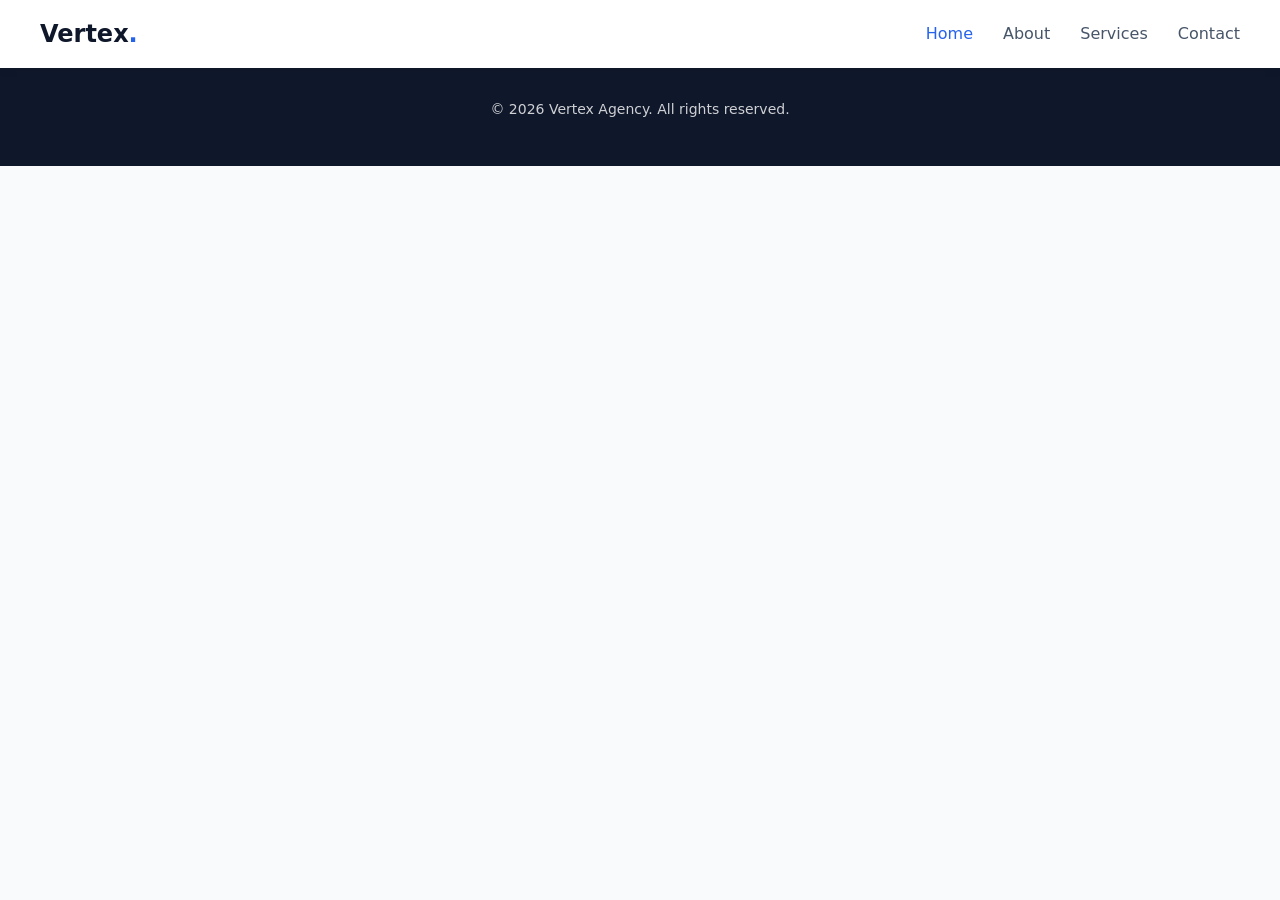
==== about.html @ da76ccec "compile & create the html" ====
<!DOCTYPE html>
<html lang="en">

<head>
    <meta charset="UTF-8">
    <meta name="viewport" content="width=device-width, initial-scale=1.0">
    <title>Vertex | Digital Agency</title>
    <link rel="stylesheet" href="css/main.css">
</head>

<body>

    <header class="header">
        <nav class="navbar container">
            <div class="navbar__logo">Vertex<span>.</span></div>
            <ul class="navbar__menu">
                <li><a href="index.html" class="navbar__menu-link active">Home</a></li>
                <li><a href="about.html" class="navbar__menu-link">About</a></li>
                <li><a href="services.html" class="navbar__menu-link">Services</a></li>
                <li><a href="contact.html" class="navbar__menu-link">Contact</a></li>
            </ul>
            <div class="navbar__toggle">☰</div>
        </nav>
    </header>

    <main class="about section fade-in">
        <div class="container">
            <p class="about__text">We are a dedicated team bridging the gap between pixel-perfect design and
                high-performance code. We specialize in robust architectures and seamless user experiences.</p>

            <div class="about__stats">
                <div class="card">
                    <div class="card__icon">★</div>
                    <h3 class="card__title">50+</h3>
                    <p>Projects Completed</p>
                </div>
                <div class="card">
                    <div class="card__icon">✓</div>
                    <h3 class="card__title">99%</h3>
                    <p>Client Satisfaction</p>
                </div>
                <div class="card">
                    <div class="card__icon">⚡</div>
                    <h3 class="card__title">24/7</h3>
                    <p>Support & Maintenance</p>
                </div>
            </div>
        </div>
    </main>

    <footer class="footer">
        <div class="container">
            <p class="footer__text">&copy; 2026 Vertex Agency. All rights reserved.</p>
        </div>
    </footer>

    <script src="https://code.jquery.com/jquery-3.7.1.min.js"></script>
    <script src="js/main.js"></script>
</body>

</html>
---- css/main.css ----
*,
*::before,
*::after {
  margin: 0;
  padding: 0;
  box-sizing: inherit;
}

html {
  font-size: 62.5%;
  box-sizing: border-box;
  scroll-behavior: smooth;
}

body {
  overflow-x: hidden;
}

a {
  text-decoration: none;
}

ul {
  list-style: none;
}

body {
  font-family: "Segoe UI", system-ui, sans-serif;
  color: #475569;
  font-size: 1.6rem;
  line-height: 1.6;
  background-color: #f8fafc;
}

h1,
h2,
h3,
h4 {
  color: #0f172a;
  font-weight: 700;
  line-height: 1.2;
}

h1 {
  font-size: 4rem;
}

h2 {
  font-size: 3rem;
  margin-bottom: 1.5rem;
}

h3 {
  font-size: 2rem;
}

p {
  margin-bottom: 1.5rem;
}

.container {
  max-width: 1200px;
  margin: 0 auto;
  padding: 0 2rem;
}

.section {
  padding: 8rem 0;
}
@media (max-width: 600px) {
  .section {
    padding: 4rem 0;
  }
}

.fade-in {
  display: none;
}

.header {
  background-color: #ffffff;
  box-shadow: 0 2px 10px rgba(0, 0, 0, 0.05);
  position: sticky;
  top: 0;
  z-index: 100;
}

.navbar {
  display: flex;
  justify-content: space-between;
  align-items: center;
  padding: 1.5rem 0;
}
.navbar__logo {
  font-size: 2.4rem;
  font-weight: 700;
  color: #0f172a;
}
.navbar__logo span {
  color: #2563eb;
}
.navbar__menu {
  display: flex;
  justify-content: space-between;
  align-items: center;
  gap: 3rem;
}
.navbar__menu-link {
  color: #475569;
  font-weight: 500;
  transition: 0.3s ease;
}
.navbar__menu-link:hover, .navbar__menu-link.active {
  color: #2563eb;
}
.navbar__toggle {
  display: none;
  font-size: 2.4rem;
  cursor: pointer;
  color: #0f172a;
}
@media (max-width: 900px) {
  .navbar__toggle {
    display: block;
  }
}
@media (max-width: 900px) {
  .navbar__menu {
    display: none;
    position: absolute;
    top: 100%;
    left: 0;
    width: 100%;
    background-color: #ffffff;
    flex-direction: column;
    padding: 2rem 0;
    box-shadow: 0 4px 6px rgba(0, 0, 0, 0.05);
    text-align: center;
  }
}

.footer {
  background-color: #0f172a;
  color: #ffffff;
  text-align: center;
  padding: 3rem 0;
  margin-top: auto;
}
.footer__text {
  font-size: 1.4rem;
  opacity: 0.8;
}

.btn {
  display: inline-block;
  padding: 1.2rem 2.8rem;
  background-color: #2563eb;
  color: #ffffff;
  border: none;
  border-radius: 0.4rem;
  font-size: 1.6rem;
  font-weight: 600;
  cursor: pointer;
  transition: background-color 0.3s ease, transform 0.3s ease;
}
.btn:hover {
  background-color: rgb(19.4285714286, 79.6571428571, 211.7714285714);
  transform: translateY(-2px);
}
.btn--outline {
  background-color: transparent;
  color: #2563eb;
  border: 2px solid #2563eb;
}
.btn--outline:hover {
  background-color: #2563eb;
  color: #ffffff;
}

.card {
  background-color: #ffffff;
  padding: 3rem;
  border-radius: 0.8rem;
  box-shadow: 0 4px 6px rgba(0, 0, 0, 0.05);
  text-align: center;
  transition: transform 0.3s ease, box-shadow 0.3s ease;
}
.card:hover {
  transform: translateY(-5px);
  box-shadow: 0 10px 15px rgba(0, 0, 0, 0.1);
}
.card__icon {
  font-size: 4rem;
  color: #2563eb;
  margin-bottom: 1.5rem;
}
.card__title {
  color: #0f172a;
  margin-bottom: 1rem;
  font-size: 2.2rem;
}

.form {
  max-width: 60rem;
  margin: 0 auto;
  background-color: #ffffff;
  padding: 4rem;
  border-radius: 0.8rem;
  box-shadow: 0 4px 10px rgba(0, 0, 0, 0.08);
}
.form__group {
  margin-bottom: 2rem;
}
.form__input, .form__textarea {
  width: 100%;
  padding: 1.5rem;
  border: 1px solid #cbd5e1;
  border-radius: 0.4rem;
  font-family: inherit;
  font-size: 1.6rem;
  transition: border-color 0.3s ease;
}
.form__input:focus, .form__textarea:focus {
  outline: none;
  border-color: #2563eb;
}
.form__textarea {
  resize: vertical;
  min-height: 12rem;
}
.form__error-msg {
  display: none;
  color: #ef4444;
  font-size: 1.4rem;
  margin-top: 0.5rem;
}
.form__group.error .form__input,
.form__group.error .form__textarea {
  border-color: #ef4444;
}
.form__group.error .form__error-msg {
  display: block;
}
.form__success {
  display: none;
  color: #22c55e;
  font-size: 1.8rem;
  font-weight: 600;
  text-align: center;
  margin-top: 2rem;
}

.accordion {
  max-width: 80rem;
  margin: 0 auto;
}
.accordion__item {
  background-color: #ffffff;
  margin-bottom: 1.5rem;
  border-radius: 0.4rem;
  box-shadow: 0 2px 4px rgba(0, 0, 0, 0.05);
  overflow: hidden;
}
.accordion__header {
  padding: 2rem;
  cursor: pointer;
  background-color: #0f172a;
  color: #ffffff;
  font-weight: 600;
  font-size: 1.8rem;
  transition: background-color 0.3s ease;
  display: flex;
  justify-content: space-between;
  align-items: center;
}
.accordion__header:hover {
  background-color: rgb(26.9210526316, 41.2789473684, 75.3789473684);
}
.accordion__header::after {
  content: "+";
  font-size: 2.4rem;
  font-weight: 400;
}
.accordion__header.active::after {
  content: "-";
}
.accordion__body {
  display: none;
  padding: 2rem;
  border-top: 1px solid #e2e8f0;
  background-color: #ffffff;
  color: #475569;
}

.hero {
  height: calc(100vh - 8rem);
  display: flex;
  justify-content: center;
  align-items: center;
  text-align: center;
  background: linear-gradient(to right bottom, rgba(248, 250, 252, 0.8), rgba(255, 255, 255, 0.4));
}
.hero__content {
  max-width: 80rem;
}
.hero__title {
  font-size: 5.5rem;
  margin-bottom: 2rem;
}
.hero__title span {
  color: #2563eb;
}
@media (max-width: 900px) {
  .hero__title {
    font-size: 4rem;
  }
}
.hero__subtitle {
  font-size: 2rem;
  margin-bottom: 4rem;
  color: #475569;
}
@media (max-width: 600px) {
  .hero__subtitle {
    font-size: 1.6rem;
  }
}

.about {
  text-align: center;
}
.about__text {
  max-width: 70rem;
  margin: 0 auto 5rem;
  font-size: 1.8rem;
}
.about__stats {
  display: grid;
  grid-template-columns: repeat(auto-fit, minmax(25rem, 1fr));
  gap: 3rem;
}

.services {
  text-align: center;
}
.services__intro {
  max-width: 60rem;
  margin: 0 auto 4rem;
  font-size: 1.8rem;
}

.contact {
  text-align: center;
}
.contact__intro {
  margin-bottom: 4rem;
}

/*# sourceMappingURL=main.css.map */
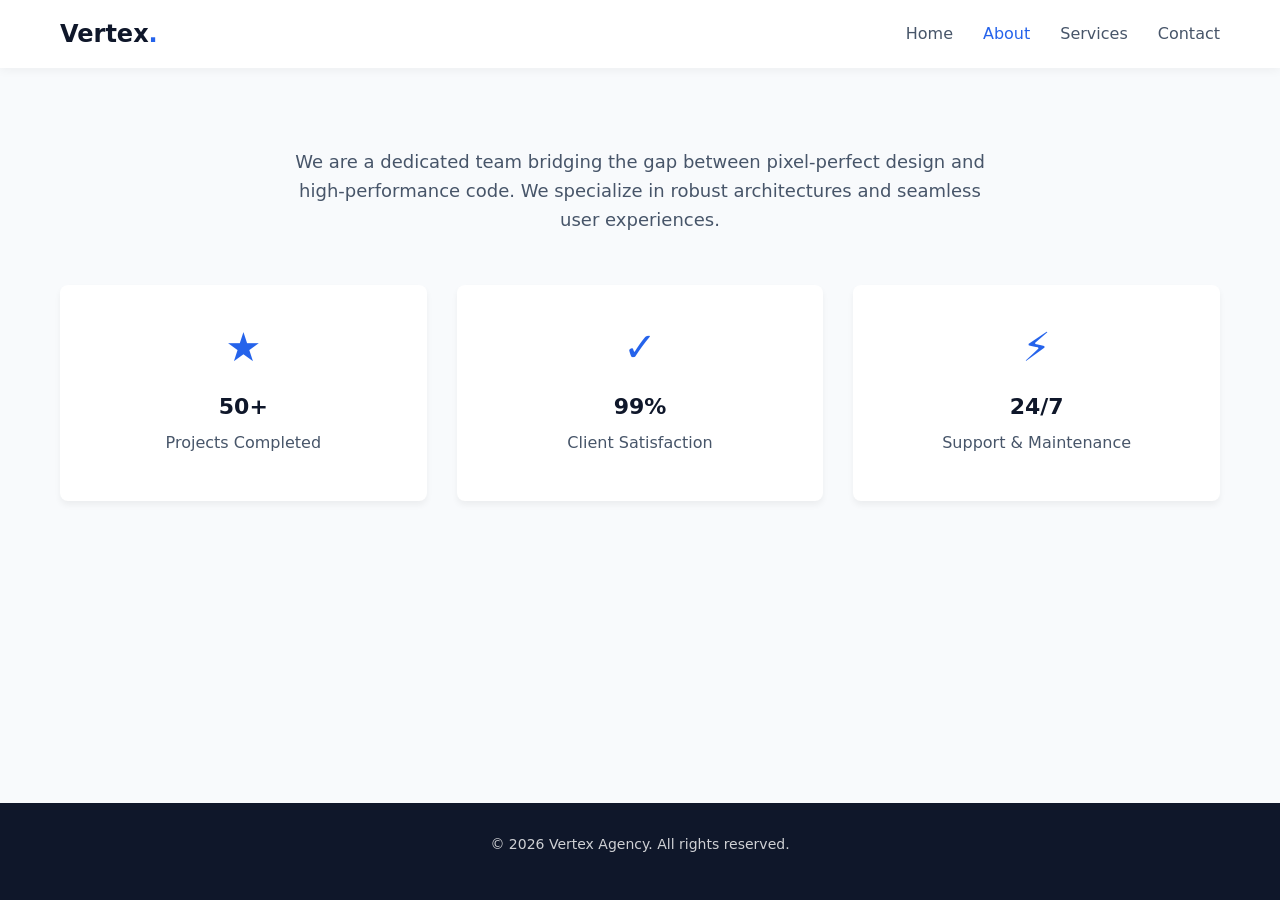
==== commit e88905c2: "make logo go to home" ====
--- a/about.html
+++ b/about.html
@@ -12,7 +12,7 @@
 
     <header class="header">
         <nav class="navbar container">
-            <div class="navbar__logo">Vertex<span>.</span></div>
+            <a href="index.html" class="navbar__logo">Vertex<span>.</span></a>
             <ul class="navbar__menu">
                 <li><a href="index.html" class="navbar__menu-link active">Home</a></li>
                 <li><a href="about.html" class="navbar__menu-link">About</a></li>
--- a/css/main.css
+++ b/css/main.css
@@ -10,6 +10,7 @@
   font-size: 62.5%;
   box-sizing: border-box;
   scroll-behavior: smooth;
+  overflow-y: scroll;
 }
 
 body {
@@ -58,6 +59,16 @@
   margin-bottom: 1.5rem;
 }
 
+body {
+  min-height: 100vh;
+  display: flex;
+  flex-direction: column;
+}
+
+main {
+  flex-grow: 1;
+}
+
 .container {
   max-width: 1200px;
   margin: 0 auto;
@@ -89,7 +100,8 @@
   display: flex;
   justify-content: space-between;
   align-items: center;
-  padding: 1.5rem 0;
+  padding-top: 1.5rem;
+  padding-bottom: 1.5rem;
 }
 .navbar__logo {
   font-size: 2.4rem;
@@ -292,6 +304,67 @@
   color: #475569;
 }
 
+.portfolio__header {
+  text-align: center;
+  margin-bottom: 5rem;
+}
+.portfolio__title {
+  font-size: 3.5rem;
+  margin-bottom: 1rem;
+}
+.portfolio__subtitle {
+  color: #475569;
+  font-size: 1.8rem;
+}
+
+.gallery {
+  display: grid;
+  grid-template-columns: repeat(auto-fit, minmax(30rem, 1fr));
+  gap: 2.5rem;
+}
+.gallery__item {
+  position: relative;
+  border-radius: 0.8rem;
+  overflow: hidden;
+  box-shadow: 0 4px 10px rgba(0, 0, 0, 0.08);
+  cursor: pointer;
+}
+.gallery__item:hover .gallery__overlay {
+  opacity: 1;
+}
+.gallery__item:hover .gallery__img {
+  transform: scale(1.05);
+}
+.gallery__item:hover .gallery__overlay h3 {
+  transform: translateY(0);
+}
+.gallery__img {
+  width: 100%;
+  height: 100%;
+  object-fit: cover;
+  display: block;
+  transition: transform 0.4s ease;
+}
+.gallery__overlay {
+  position: absolute;
+  top: 0;
+  left: 0;
+  width: 100%;
+  height: 100%;
+  background-color: rgba(15, 23, 42, 0.85);
+  display: flex;
+  justify-content: center;
+  align-items: center;
+  opacity: 0;
+  transition: opacity 0.4s ease;
+}
+.gallery__overlay h3 {
+  color: #ffffff;
+  font-size: 2.4rem;
+  transform: translateY(2rem);
+  transition: transform 0.4s ease;
+}
+
 .hero {
   height: calc(100vh - 8rem);
   display: flex;
